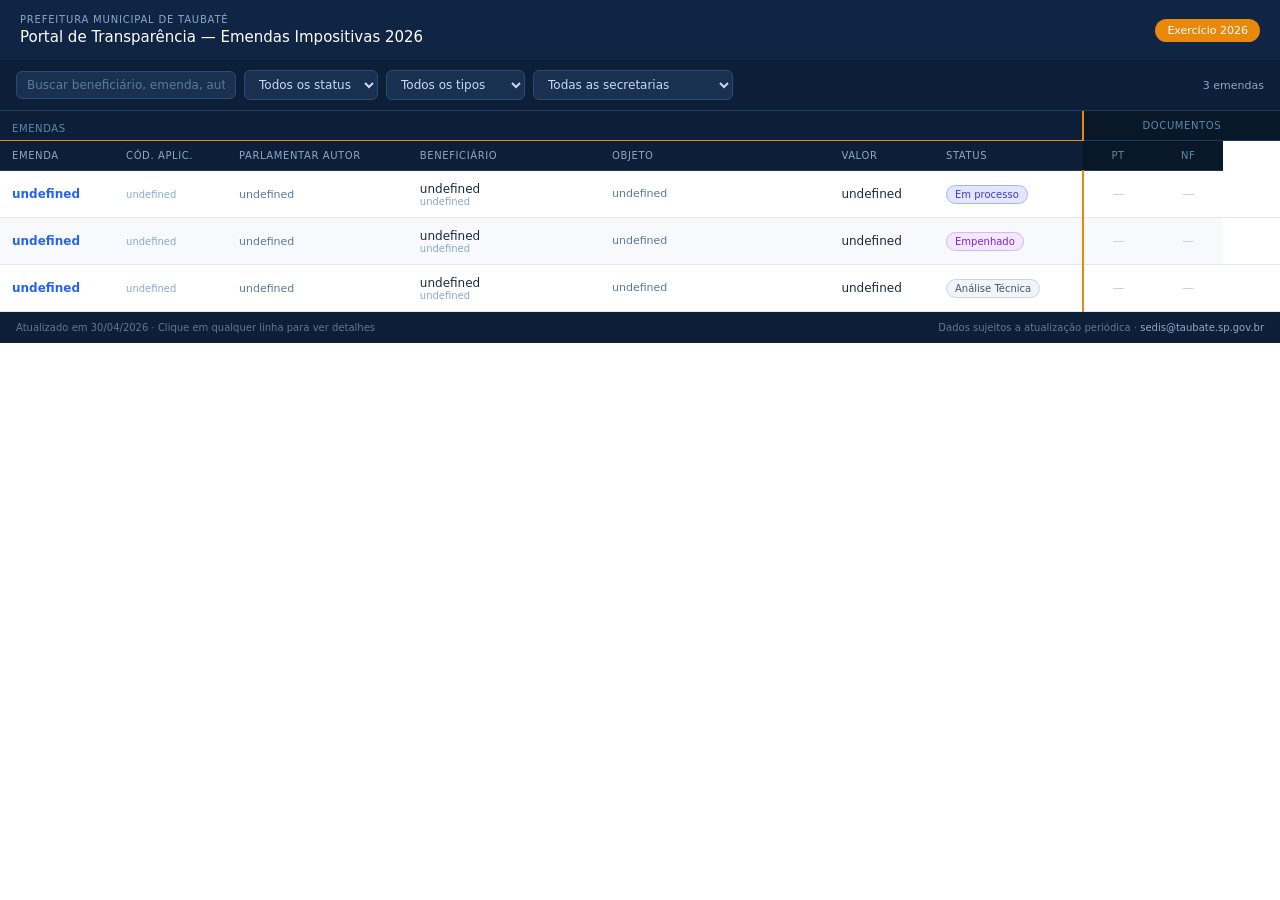
==== web/index.html @ 2fb99d01 "Feat: finished first version of the Python Excel to JSON conversion" ====
<!doctype html>
<html lang="pt-BR">
  <head>
    <meta charset="UTF-8" />
    <meta name="viewport" content="width=device-width, initial-scale=1.0" />
    <title>Emendas Impositivas 2026 — Taubaté</title>
    
    <link rel="stylesheet" href="./styles.css">
  </head>
  <body>
    <div class="portal">
      <div class="portal-header">
        <div class="portal-header-left">
          <span class="portal-pretitle">Prefeitura Municipal de Taubaté</span>
          <span class="portal-title">Portal de Transparência — Emendas Impositivas 2026</span>
        </div>
        <span class="portal-badge">Exercício 2026</span>
      </div>

      <div class="toolbar">
        <input type="text" id="busca" placeholder="Buscar beneficiário, emenda, autor..." />
        <select id="fStatus">
          <option value="">Todos os status</option>
          <option>Análise técnica</option>
          <option>Em processo</option>
          <option>Empenhado</option>
          <option>Liquidado</option>
          <option>Pago</option>
          <option>Concluído</option>
          <option>Devolvida</option>
        </select>
        <select id="fTipo">
          <option value="">Todos os tipos</option>
          <option value="OSC">Entidades</option>
          <option value="Direta">Execução direta</option>
        </select>
        <select id="fSec">
          <option value="">Todas as secretarias</option>
          <option>Secretaria de Gabinete</option>
          <option>Secretaria de Governo e Relações Institucionais</option>
          <option>Procuradoria Geral do Município</option>
          <option>Secretaria de Desenvolvimento, Inovação e Turismo</option>
          <option>Secretaria de Desenvolvimento e Inclusão Social</option>
          <option>Secretaria de Habitação</option>
          <option>Secretaria de Meio Ambiente e do Bem Estar Animal</option>
          <option>Secretaria de Obras</option>
          <option>Secretaria da Educação</option>
          <option>Secretaria de Cultura e Economia Criativa</option>
          <option>Secretaria de Segurança Pública</option>
          <option>Secretaria de Planejamento Urbano</option>
          <option>Secretaria de Mobilidade Urbana</option>
          <option>Secretaria de Esportes, Lazer e Qualidade de Vida</option>
          <option>Secretaria de Administração</option>
          <option>Secretaria da Fazenda</option>
          <option>Secretaria da Saúde</option>
          <option>Secretaria de Serviços Públicos</option>
        </select>
        <span class="toolbar-count" id="count"></span>
      </div>

      <div class="table-wrap">
        <table>
          <colgroup>
            <col style="width: 72px" />
            <col style="width: 82px" />
            <col style="width: 115px" />
            <col style="width: 155px" />
            <col style="width: 185px" />
            <col style="width: 82px" />
            <col style="width: 120px" />
            <col style="width: 46px" />
            <col style="width: 46px" />
            <col style="width: 46px" />
          </colgroup>
          <thead>
            <tr>
              <th colspan="7" class="th-nd" style="background:#0d1e38;color:#5a8ab0;font-size:10px;border-bottom:1px solid #e8890c;padding-bottom:4px;cursor:default;">
                EMENDAS
              </th>
              <th colspan="3" class="docs-header th-sep" style="font-size:10px;">
                DOCUMENTOS
              </th>
            </tr>
            <tr>
              <th data-col="id">Emenda</th>
              <th>Cód. Aplic.</th>
              <th data-col="parlamentarAutor">Parlamentar Autor</th>
              <th data-col="benef">Beneficiário</th>
              <th>Objeto</th>
              <th data-col="valor_num">Valor</th>
              <th data-col="status">Status</th>
              <th class="td-center docs-header" title="Plano de Trabalho">PT</th>
              <th class="td-center docs-header" title="Nota Fiscal / Comprovante">NF</th>
            </tr>
          </thead>
          <tbody id="tbody"></tbody>
        </table>
      </div>

      <div class="footer">
        <span class="footer-left">Atualizado em 30/04/2026 · Clique em qualquer linha para ver detalhes</span>
        <span class="footer-right">Dados sujeitos a atualização periódica · <a href="mailto:sedis@taubate.sp.gov.br">sedis@taubate.sp.gov.br</a></span>
      </div>
    </div>

    <div class="overlay" id="ov"></div>
    <div class="drawer" id="drw">
      <div class="drw-hdr">
        <div>
          <div class="drw-title" id="d-tit"></div>
          <div class="drw-sub" id="d-sub"></div>
        </div>
        <button class="drw-close" id="drw-close">&#10005;</button>
      </div>
      <div class="drw-body" id="d-body"></div>
    </div>

    <script type="module" src="./main.js"></script>
  </body>
</html>
---- web/styles.css ----
* {
  box-sizing: border-box;
  margin: 0;
  padding: 0;
}
body {
  font-family:
    system-ui,
    -apple-system,
    sans-serif;
  font-size: 13px;
  background: #f0f4f8;
}
.portal {
  background: #fff;
  min-height: 100vh;
}
.portal-header {
  background: #102444;
  padding: 14px 20px;
  display: flex;
  align-items: center;
  justify-content: space-between;
  gap: 12px;
  flex-wrap: wrap;
}
.portal-header-left {
  display: flex;
  flex-direction: column;
  gap: 3px;
}
.portal-pretitle {
  font-size: 10px;
  color: #8ba8cc;
  letter-spacing: 0.08em;
  text-transform: uppercase;
  font-weight: 500;
}
.portal-title {
  font-size: 15px;
  font-weight: 500;
  color: #fff;
}
.portal-badge {
  background: #e8890c;
  color: #fff;
  font-size: 11px;
  font-weight: 500;
  padding: 5px 12px;
  border-radius: 20px;
  white-space: nowrap;
}
.toolbar {
  background: #0d1e38;
  padding: 10px 16px;
  display: flex;
  align-items: center;
  gap: 8px;
  flex-wrap: wrap;
  border-bottom: 1px solid #1e3a5f;
  position: sticky;
  top: 0;
  z-index: 10;
}
.toolbar input {
  background: #1a3050;
  border: 0.5px solid #2a4a70;
  color: #c8daf0;
  border-radius: 6px;
  padding: 6px 10px;
  font-size: 12px;
  width: 220px;
  outline: none;
  font-family: inherit;
}
.toolbar input::placeholder {
  color: #5a7a9a;
}
.toolbar select {
  background: #1a3050;
  border: 0.5px solid #2a4a70;
  color: #c8daf0;
  border-radius: 6px;
  padding: 6px 10px;
  font-size: 12px;
  outline: none;
  cursor: pointer;
  font-family: inherit;
  max-width: 200px;
}
.toolbar-count {
  margin-left: auto;
  font-size: 11px;
  color: #8ba8cc;
  white-space: nowrap;
}
.table-wrap {
  overflow-x: auto;
}
table {
  width: 100%;
  border-collapse: collapse;
  min-width: 960px;
}
thead tr {
  background: #0d1e38;
}
th {
  color: #8ba8cc;
  font-size: 10px;
  font-weight: 500;
  letter-spacing: 0.06em;
  text-transform: uppercase;
  padding: 9px 12px;
  text-align: left;
  white-space: nowrap;
  border-bottom: 1px solid #1e3a5f;
  cursor: pointer;
  user-select: none;
  transition: color 0.12s;
}
th:hover {
  color: #c8daf0;
}
th.sorted {
  color: #e8890c;
}
th.docs-header {
  background: #091828;
  color: #5a8ab0;
  text-align: center;
  cursor: default;
}
th.th-nd {
  cursor: default;
}
.th-sep {
  border-left: 2px solid #e8890c !important;
}
tbody tr {
  border-bottom: 0.5px solid #e5e9ef;
  transition: background 0.12s;
  cursor: pointer;
}
tbody tr:hover {
  background: #eef4ff;
}
tbody tr:nth-child(even) {
  background: #f7f9fc;
}
tbody tr:nth-child(even):hover {
  background: #eef4ff;
}
td {
  padding: 9px 12px;
  vertical-align: middle;
  color: #1a2a3a;
  font-size: 12px;
  overflow: hidden;
  text-overflow: ellipsis;
  max-width: 0;
}
td.td-center {
  text-align: center;
  max-width: none;
}
td.td-nw {
  white-space: nowrap;
  max-width: none;
}
td.td-sep {
  border-left: 2px solid #e8890c;
}
.em-num {
  font-weight: 600;
  color: #2563eb;
  font-size: 12px;
  white-space: nowrap;
}
.em-autor {
  color: #5a7a9a;
  font-size: 11px;
  white-space: nowrap;
  overflow: hidden;
  text-overflow: ellipsis;
  display: block;
}
.em-benef {
  font-size: 12px;
  color: #1a2a3a;
  overflow: hidden;
  text-overflow: ellipsis;
  white-space: nowrap;
  display: block;
}
.em-obj {
  font-size: 11px;
  color: #5a7a9a;
  line-height: 1.35;
  overflow: hidden;
  text-overflow: ellipsis;
  white-space: nowrap;
  display: block;
}
.em-sec {
  font-size: 10px;
  color: #8ba8cc;
  white-space: nowrap;
  overflow: hidden;
  text-overflow: ellipsis;
  display: block;
}
.em-valor {
  font-weight: 500;
  white-space: nowrap;
  font-size: 12px;
}
.badge {
  display: inline-block;
  padding: 3px 8px;
  border-radius: 20px;
  font-size: 10px;
  font-weight: 500;
  white-space: nowrap;
}
.b-analise {
  background: #f1f5f9;
  color: #475569;
  border: 1px solid #cbd5e1;
}
.b-aprovado {
  background: #dbeafe;
  color: #1d4ed8;
  border: 1px solid #93c5fd;
}
.b-reprovado {
  background: #fee2e2;
  color: #b91c1c;
  border: 1px solid #fca5a5;
}
.b-aguardando {
  background: #fef3c7;
  color: #92400e;
  border: 1px solid #fcd34d;
}
.b-processo {
  background: #e0e7ff;
  color: #4338ca;
  border: 1px solid #a5b4fc;
}
.b-empenhado {
  background: #f3e8ff;
  color: #7e22ce;
  border: 1px solid #d8b4fe;
}
.b-liquidado {
  background: #ccfbf1;
  color: #0f766e;
  border: 1px solid #5eead4;
}
.b-pago {
  background: #dcfce7;
  color: #166534;
  border: 1px solid #86efac;
}
.b-concluido {
  background: #d1fae5;
  color: #065f46;
  border: 1px solid #6ee7b7;
}
.b-devolvida {
  background: #fee2e2;
  color: #b91c1c;
  border: 1px solid #fca5a5;
}
.doc-btn {
  display: inline-flex;
  align-items: center;
  justify-content: center;
  width: 28px;
  height: 28px;
  border-radius: 6px;
  border: 1px solid #dde3ea;
  background: #f7f9fc;
  cursor: pointer;
  transition: all 0.12s;
  text-decoration: none;
  margin: 0 2px;
  position: relative;
}
.doc-btn:hover {
  background: #dbeafe;
  border-color: #93c5fd;
  transform: translateY(-1px);
}
.doc-btn svg {
  width: 14px;
  height: 14px;
}
.doc-btn .tip {
  position: absolute;
  bottom: calc(100%+5px);
  left: 50%;
  transform: translateX(-50%);
  background: #102444;
  color: #c8daf0;
  font-size: 10px;
  white-space: nowrap;
  padding: 3px 7px;
  border-radius: 4px;
  pointer-events: none;
  opacity: 0;
  transition: opacity 0.15s;
  z-index: 100;
  border: 1px solid #2a4a70;
}
.doc-btn:hover .tip {
  opacity: 1;
}
.doc-na {
  width: 28px;
  height: 28px;
  display: inline-flex;
  align-items: center;
  justify-content: center;
  margin: 0 2px;
  color: #c0ccd8;
  font-size: 12px;
}
.empty-row td {
  text-align: center;
  padding: 40px;
  color: #9fb0c0;
  font-size: 13px;
  max-width: none;
}
.footer {
  background: #0d1e38;
  padding: 10px 16px;
  display: flex;
  align-items: center;
  justify-content: space-between;
  flex-wrap: wrap;
  gap: 6px;
}
.footer-left,
.footer-right {
  font-size: 10px;
  color: #5a7a9a;
}
.footer a {
  color: #8ba8cc;
  text-decoration: none;
}
.footer a:hover {
  color: #e8890c;
}
/* DRAWER */
.overlay {
  position: fixed;
  inset: 0;
  background: rgba(0, 0, 0, 0.5);
  z-index: 200;
  opacity: 0;
  pointer-events: none;
  transition: opacity 0.2s;
}
.overlay.open {
  opacity: 1;
  pointer-events: all;
}
.drawer {
  position: fixed;
  top: 0;
  right: 0;
  width: 400px;
  height: 100%;
  background: #fff;
  border-left: 3px solid #e8890c;
  z-index: 201;
  transform: translateX(100%);
  transition: transform 0.25s cubic-bezier(0.4, 0, 0.2, 1);
  overflow-y: auto;
  display: flex;
  flex-direction: column;
}
.drawer.open {
  transform: translateX(0);
}
.drw-hdr {
  background: #102444;
  padding: 14px 18px;
  border-bottom: 1px solid #1e3a5f;
  display: flex;
  align-items: flex-start;
  justify-content: space-between;
  gap: 10px;
  position: sticky;
  top: 0;
  z-index: 1;
}
.drw-title {
  font-size: 13px;
  font-weight: 600;
  color: #fff;
  line-height: 1.3;
}
.drw-sub {
  font-size: 11px;
  color: #8ba8cc;
  margin-top: 2px;
  line-height: 1.4;
}
.drw-close {
  background: transparent;
  border: 1px solid #1e3a5f;
  color: #8ba8cc;
  border-radius: 5px;
  width: 28px;
  height: 28px;
  cursor: pointer;
  font-size: 16px;
  display: flex;
  align-items: center;
  justify-content: center;
  flex-shrink: 0;
  transition: all 0.15s;
  font-family: inherit;
}
.drw-close:hover {
  border-color: #e8890c;
  color: #e8890c;
}
.drw-body {
  padding: 18px;
  flex: 1;
}
.drw-sec {
  margin-bottom: 20px;
}
.drw-sec-title {
  font-size: 10px;
  font-weight: 600;
  color: #e8890c;
  text-transform: uppercase;
  letter-spacing: 0.1em;
  border-bottom: 1px solid #edf0f4;
  padding-bottom: 6px;
  margin-bottom: 12px;
}
.drw-field {
  margin-bottom: 10px;
}
.drw-lbl {
  font-size: 10px;
  color: #9fb0c0;
  font-weight: 500;
  margin-bottom: 2px;
  text-transform: uppercase;
  letter-spacing: 0.05em;
}
.drw-val {
  font-size: 12px;
  color: #1a2a3a;
  line-height: 1.5;
}
.drw-val.mono {
  font-family: monospace;
  color: #2563eb;
  font-size: 13px;
}
.drw-val.big {
  font-size: 18px;
  font-weight: 600;
  color: #e8890c;
}
.drw-docs {
  display: grid;
  grid-template-columns: 1fr 1fr 1fr;
  gap: 8px;
  margin-top: 4px;
}
.drw-doc {
  display: flex;
  flex-direction: column;
  align-items: center;
  gap: 6px;
  padding: 14px 8px;
  background: #f7f9fc;
  border: 1px solid #dde3ea;
  border-radius: 8px;
  cursor: pointer;
  text-decoration: none;
  transition: all 0.15s;
  text-align: center;
}
.drw-doc:hover {
  background: #dbeafe;
  border-color: #93c5fd;
}
.drw-doc.off {
  opacity: 0.3;
  pointer-events: none;
}
.drw-doc svg {
  width: 26px;
  height: 26px;
}
.drw-doc-lbl {
  font-size: 10px;
  color: #5a7a9a;
  line-height: 1.3;
  font-weight: 500;
}

.em-cod {
  font-size: 10px;
  color: #8ba8cc;
}

.doc-label--active {
  color: inherit;
}

.doc-label--inactive {
  color: #9ca3af;
}
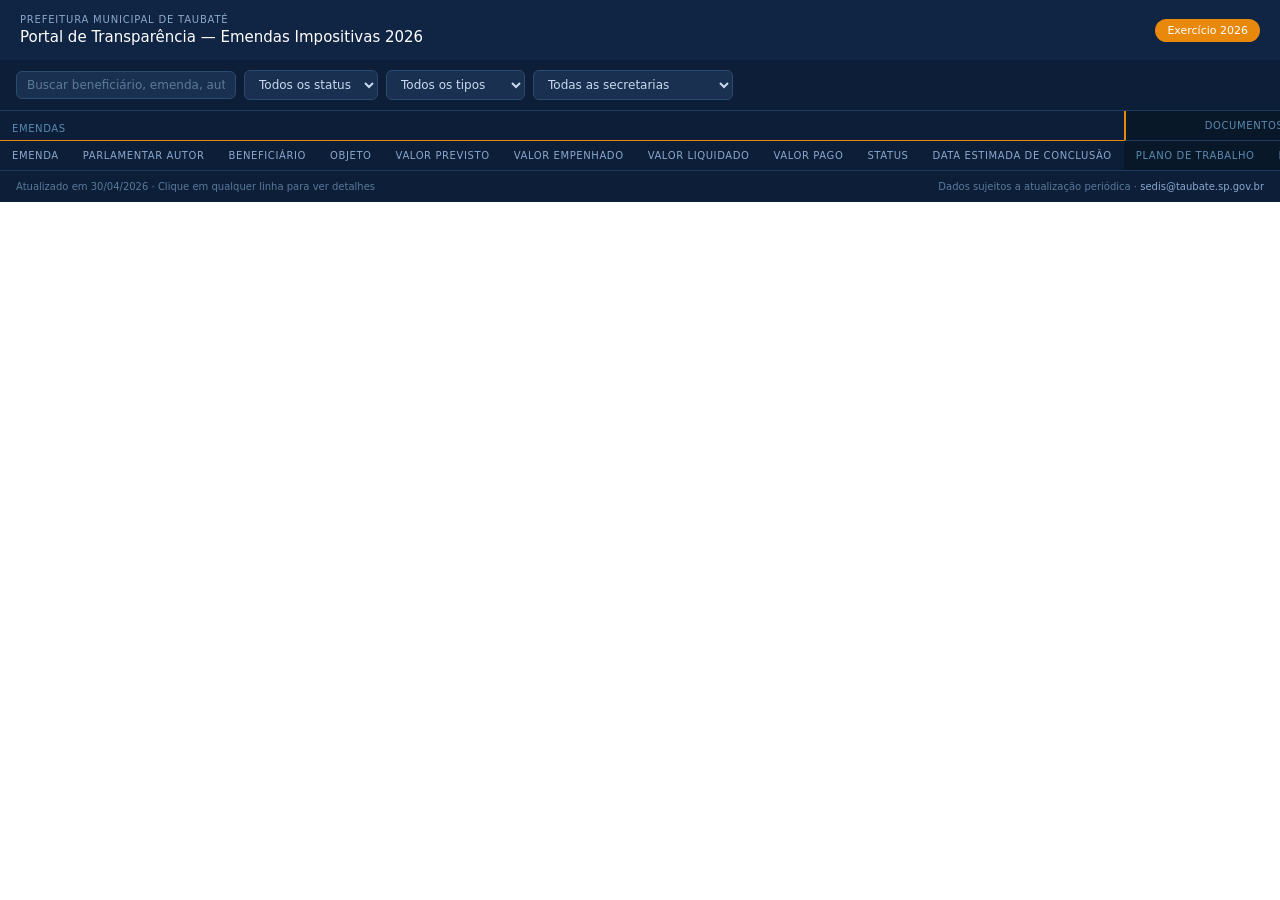
==== commit ae7fa08f: "Feat: adapted HTML page to accomodate JSON data pipeline. Still needs adjustments in styling, refact" ====
--- a/web/index.html
+++ b/web/index.html
@@ -74,23 +74,26 @@
           </colgroup>
           <thead>
             <tr>
-              <th colspan="7" class="th-nd" style="background:#0d1e38;color:#5a8ab0;font-size:10px;border-bottom:1px solid #e8890c;padding-bottom:4px;cursor:default;">
+              <th colspan="10" class="th-nd" style="background:#0d1e38;color:#5a8ab0;font-size:10px;border-bottom:1px solid #e8890c;padding-bottom:4px;cursor:default;">
                 EMENDAS
               </th>
-              <th colspan="3" class="docs-header th-sep" style="font-size:10px;">
+              <th colspan="2" class="docs-header th-sep" style="font-size:10px;">
                 DOCUMENTOS
               </th>
             </tr>
             <tr>
-              <th data-col="id">Emenda</th>
-              <th>Cód. Aplic.</th>
-              <th data-col="parlamentarAutor">Parlamentar Autor</th>
-              <th data-col="benef">Beneficiário</th>
-              <th>Objeto</th>
-              <th data-col="valor_num">Valor</th>
-              <th data-col="status">Status</th>
-              <th class="td-center docs-header" title="Plano de Trabalho">PT</th>
-              <th class="td-center docs-header" title="Nota Fiscal / Comprovante">NF</th>
+              <th class="td-center table-header" data-col="numeroEmenda">Emenda</th>
+              <th class="td-center table-header" data-col="parlamentarAutor">Parlamentar Autor</th>
+              <th class="td-center table-header" data-col="beneficiario">Beneficiário</th>
+              <th class="td-center table-header" data-col="objeto">Objeto</th>
+              <th class="td-center table-header" data-col="valorPrevisto">Valor Previsto</th>
+              <th class="td-center table-header" data-col="valorEmpenhado">Valor Empenhado</th>
+              <th class="td-center table-header" data-col="valorLiquidado">Valor Liquidado</th>
+              <th class="td-center table-header" data-col="valorPago">Valor Pago</th>
+              <th class="td-center table-header" data-col="status">Status</th>
+              <th class="td-center table-header" data-col="dataEstimadaConclusao">Data Estimada de Conclusão</th>
+              <th class="td-center docs-header" title="Plano de Trabalho">Plano de Trabalho</th>
+              <th class="td-center docs-header" title="Nota Fiscal / Comprovante">Nota Fiscal</th>
             </tr>
           </thead>
           <tbody id="tbody"></tbody>
--- a/web/styles.css
+++ b/web/styles.css
@@ -99,7 +99,8 @@
 }
 table {
   width: 100%;
-  border-collapse: collapse;
+  border-collapse: separate;
+  border-spacing: 0;
   min-width: 960px;
 }
 thead tr {
@@ -125,12 +126,21 @@
 th.sorted {
   color: #e8890c;
 }
+
 th.docs-header {
+  width: 100%;
   background: #091828;
   color: #5a8ab0;
   text-align: center;
   cursor: default;
 }
+
+th.table-header {
+  width: 100%;
+  text-align: center;
+  cursor: default;
+}
+
 th.th-nd {
   cursor: default;
 }
@@ -518,6 +528,11 @@
   color: #8ba8cc;
 }
 
+.em-dataEstimadaConclusao {
+  font-size: 10px;
+  font-weight: bold;
+}
+
 .doc-label--active {
   color: inherit;
 }
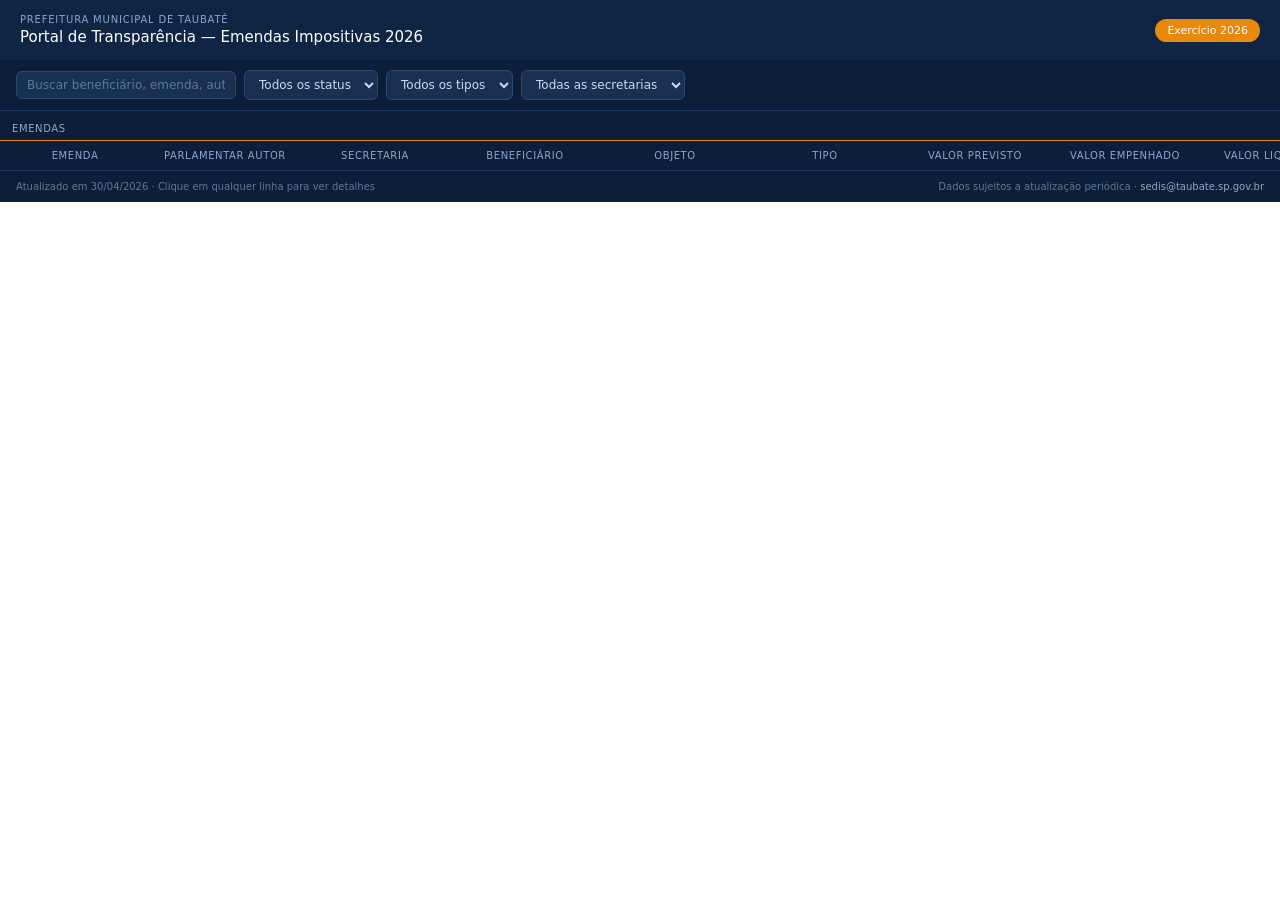
==== commit de91a9fe: "Refactor: separated css files for ease of maintainance, adjusted styling and corrected estimated con" ====
--- a/web/index.html
+++ b/web/index.html
@@ -5,7 +5,9 @@
     <meta name="viewport" content="width=device-width, initial-scale=1.0" />
     <title>Emendas Impositivas 2026 — Taubaté</title>
     
-    <link rel="stylesheet" href="./styles.css">
+    <link rel="stylesheet" href="./base.css">
+    <link rel="stylesheet" href="./table.css">
+    <link rel="stylesheet" href="./drawer.css">
   </head>
   <body>
     <div class="portal">
@@ -21,60 +23,21 @@
         <input type="text" id="busca" placeholder="Buscar beneficiário, emenda, autor..." />
         <select id="fStatus">
           <option value="">Todos os status</option>
-          <option>Análise técnica</option>
-          <option>Em processo</option>
-          <option>Empenhado</option>
-          <option>Liquidado</option>
-          <option>Pago</option>
-          <option>Concluído</option>
-          <option>Devolvida</option>
         </select>
         <select id="fTipo">
           <option value="">Todos os tipos</option>
-          <option value="OSC">Entidades</option>
-          <option value="Direta">Execução direta</option>
         </select>
         <select id="fSec">
           <option value="">Todas as secretarias</option>
-          <option>Secretaria de Gabinete</option>
-          <option>Secretaria de Governo e Relações Institucionais</option>
-          <option>Procuradoria Geral do Município</option>
-          <option>Secretaria de Desenvolvimento, Inovação e Turismo</option>
-          <option>Secretaria de Desenvolvimento e Inclusão Social</option>
-          <option>Secretaria de Habitação</option>
-          <option>Secretaria de Meio Ambiente e do Bem Estar Animal</option>
-          <option>Secretaria de Obras</option>
-          <option>Secretaria da Educação</option>
-          <option>Secretaria de Cultura e Economia Criativa</option>
-          <option>Secretaria de Segurança Pública</option>
-          <option>Secretaria de Planejamento Urbano</option>
-          <option>Secretaria de Mobilidade Urbana</option>
-          <option>Secretaria de Esportes, Lazer e Qualidade de Vida</option>
-          <option>Secretaria de Administração</option>
-          <option>Secretaria da Fazenda</option>
-          <option>Secretaria da Saúde</option>
-          <option>Secretaria de Serviços Públicos</option>
         </select>
         <span class="toolbar-count" id="count"></span>
       </div>
 
       <div class="table-wrap">
         <table>
-          <colgroup>
-            <col style="width: 72px" />
-            <col style="width: 82px" />
-            <col style="width: 115px" />
-            <col style="width: 155px" />
-            <col style="width: 185px" />
-            <col style="width: 82px" />
-            <col style="width: 120px" />
-            <col style="width: 46px" />
-            <col style="width: 46px" />
-            <col style="width: 46px" />
-          </colgroup>
           <thead>
             <tr>
-              <th colspan="10" class="th-nd" style="background:#0d1e38;color:#5a8ab0;font-size:10px;border-bottom:1px solid #e8890c;padding-bottom:4px;cursor:default;">
+              <th colspan="12" class="th-group">
                 EMENDAS
               </th>
               <th colspan="2" class="docs-header th-sep" style="font-size:10px;">
@@ -84,8 +47,10 @@
             <tr>
               <th class="td-center table-header" data-col="numeroEmenda">Emenda</th>
               <th class="td-center table-header" data-col="parlamentarAutor">Parlamentar Autor</th>
+              <th class="td-center table-header" data-col="secretaria">Secretaria</th>
               <th class="td-center table-header" data-col="beneficiario">Beneficiário</th>
               <th class="td-center table-header" data-col="objeto">Objeto</th>
+              <th class="td-center table-header" data-col="tipo">Tipo</th>
               <th class="td-center table-header" data-col="valorPrevisto">Valor Previsto</th>
               <th class="td-center table-header" data-col="valorEmpenhado">Valor Empenhado</th>
               <th class="td-center table-header" data-col="valorLiquidado">Valor Liquidado</th>
--- a/web/base.css
+++ b/web/base.css
@@ -0,0 +1,138 @@
+/* ── Tokens ──────────────────────────────────────────────── */
+:root {
+  --c-bg-deep:    #091828;
+  --c-bg-dark:    #0d1e38;
+  --c-bg-mid:     #102444;
+  --c-bg-input:   #1a3050;
+  --c-border:     #1e3a5f;
+  --c-border-input: #2a4a70;
+  --c-accent:     #e8890c;
+  --c-text-primary:   #fff;
+  --c-text-body:      #1a2a3a;
+  --c-text-muted:     #8ba8cc;
+  --c-text-subtle:    #5a7a9a;
+  --c-text-input:     #c8daf0;
+  --c-text-placeholder: #5a7a9a;
+  --c-hover-row:  #eef4ff;
+  --c-row-even:   #f7f9fc;
+}
+
+/* ── Reset ───────────────────────────────────────────────── */
+*, *::before, *::after {
+  box-sizing: border-box;
+  margin: 0;
+  padding: 0;
+}
+
+body {
+  font-family: system-ui, -apple-system, sans-serif;
+  font-size: 13px;
+  background: #f0f4f8;
+}
+
+/* ── Portal shell ────────────────────────────────────────── */
+.portal {
+  background: #fff;
+  min-height: 100vh;
+}
+
+/* ── Header ──────────────────────────────────────────────── */
+.portal-header {
+  background: var(--c-bg-mid);
+  padding: 14px 20px;
+  display: flex;
+  align-items: center;
+  justify-content: space-between;
+  gap: 12px;
+  flex-wrap: wrap;
+}
+.portal-header-left {
+  display: flex;
+  flex-direction: column;
+  gap: 3px;
+}
+.portal-pretitle {
+  font-size: 10px;
+  color: var(--c-text-muted);
+  letter-spacing: 0.08em;
+  text-transform: uppercase;
+  font-weight: 500;
+}
+.portal-title {
+  font-size: 15px;
+  font-weight: 500;
+  color: var(--c-text-primary);
+}
+.portal-badge {
+  background: var(--c-accent);
+  color: var(--c-text-primary);
+  font-size: 11px;
+  font-weight: 500;
+  padding: 5px 12px;
+  border-radius: 20px;
+  white-space: nowrap;
+}
+
+/* ── Toolbar ─────────────────────────────────────────────── */
+.toolbar {
+  background: var(--c-bg-dark);
+  padding: 10px 16px;
+  display: flex;
+  align-items: center;
+  gap: 8px;
+  flex-wrap: wrap;
+  border-bottom: 1px solid var(--c-border);
+  position: sticky;
+  top: 0;
+  z-index: 10;
+}
+.toolbar input,
+.toolbar select {
+  background: var(--c-bg-input);
+  border: 0.5px solid var(--c-border-input);
+  color: var(--c-text-input);
+  border-radius: 6px;
+  padding: 6px 10px;
+  font-size: 12px;
+  outline: none;
+  font-family: inherit;
+}
+.toolbar input {
+  width: 220px;
+}
+.toolbar input::placeholder {
+  color: var(--c-text-placeholder);
+}
+.toolbar select {
+  max-width: 200px;
+  cursor: pointer;
+}
+.toolbar-count {
+  margin-left: auto;
+  font-size: 11px;
+  color: var(--c-text-muted);
+  white-space: nowrap;
+}
+
+/* ── Footer ──────────────────────────────────────────────── */
+.footer {
+  background: var(--c-bg-dark);
+  padding: 10px 16px;
+  display: flex;
+  align-items: center;
+  justify-content: space-between;
+  flex-wrap: wrap;
+  gap: 6px;
+}
+.footer-left,
+.footer-right {
+  font-size: 10px;
+  color: var(--c-text-subtle);
+}
+.footer a {
+  color: var(--c-text-muted);
+  text-decoration: none;
+}
+.footer a:hover {
+  color: var(--c-accent);
+}
--- a/web/table.css
+++ b/web/table.css
@@ -0,0 +1,278 @@
+/* ── Table wrapper ───────────────────────────────────────── */
+.table-wrap {
+  overflow-x: auto;
+}
+table {
+  width: 100%;
+  border-collapse: separate;
+  border-spacing: 0;
+  min-width: 960px;
+}
+
+/* ── thead ───────────────────────────────────────────────── */
+thead tr {
+  background: var(--c-bg-dark);
+}
+th {
+  color: var(--c-text-muted);
+  font-size: 10px;
+  font-weight: 500;
+  letter-spacing: 0.06em;
+  text-transform: uppercase;
+  padding: 9px 12px;
+  text-align: left;
+  white-space: nowrap;
+  border-bottom: 1px solid var(--c-border);
+  user-select: none;
+  transition: color 0.12s;
+}
+th.table-header {
+  min-width: 150px;
+  width: auto;
+  text-align: center;
+  cursor: pointer;
+}
+th.table-header:hover {
+  color: var(--c-text-input);
+}
+th.table-header.sorted {
+  color: var(--c-accent);
+}
+th.th-group {
+  /* First header row: "EMENDAS" / "DOCUMENTOS" group labels */
+  background: var(--c-bg-dark);
+  color: var(--c-text-muted);
+  font-size: 10px;
+  border-bottom: 1px solid var(--c-accent);
+  padding-bottom: 4px;
+  cursor: default;
+}
+th.docs-header {
+  background: var(--c-bg-deep);
+  color: #5a8ab0;
+  text-align: center;
+  cursor: default;
+}
+.th-sep {
+  border-left: 2px solid var(--c-accent) !important;
+}
+
+/* ── tbody ───────────────────────────────────────────────── */
+tbody tr {
+  border-bottom: 0.5px solid #e5e9ef;
+  transition: background 0.12s;
+  cursor: pointer;
+}
+tbody tr:nth-child(even) {
+  background: var(--c-row-even);
+}
+tbody tr:hover {
+  background: var(--c-hover-row);
+}
+
+/* ── Cells ───────────────────────────────────────────────── */
+td {
+  padding: 9px 12px;
+  vertical-align: middle;
+  color: var(--c-text-body);
+  font-size: 12px;
+  overflow: hidden;
+  text-overflow: ellipsis;
+  max-width: 0;
+}
+td.td-center {
+  text-align: center;
+  max-width: none;
+}
+td.td-nw {
+  white-space: nowrap;
+  min-width: auto;
+}
+td.td-sep {
+  border-left: 2px solid var(--c-accent);
+}
+
+/* ── Cell content ────────────────────────────────────────── */
+.em-num {
+  font-weight: 600;
+  color: #2563eb;
+  font-size: 12px;
+  white-space: nowrap;
+}
+.em-autor {
+  color: var(--c-text-subtle);
+  font-size: 11px;
+  white-space: nowrap;
+  overflow: hidden;
+  text-overflow: ellipsis;
+  display: block;
+}
+.em-benef {
+  font-size: 12px;
+  color: var(--c-text-body);
+  overflow: hidden;
+  text-overflow: ellipsis;
+  white-space: nowrap;
+  display: block;
+}
+.em-obj {
+  font-size: 11px;
+  color: var(--c-text-subtle);
+  line-height: 1.35;
+  overflow: hidden;
+  text-overflow: ellipsis;
+  white-space: nowrap;
+  display: block;
+}
+.em-valor {
+  font-weight: 500;
+  white-space: nowrap;
+  font-size: 12px;
+}
+.em-dataEstimadaConclusao {
+  font-size: 10px;
+  font-weight: bold;
+}
+
+/* ── Status badges ───────────────────────────────────────── */
+.badge {
+  display: inline-block;
+  padding: 3px 8px;
+  border-radius: 20px;
+  font-size: 10px;
+  font-weight: 500;
+  white-space: nowrap;
+}
+.b-analise {
+  width: 85px;
+  text-align: center;
+  background: #f1f5f9;
+  color: #475569;
+  border: 1px solid #cbd5e1;
+}
+.b-aprovado {
+  width: 85px;
+  text-align: center;
+  background: #dbeafe;
+  color: #1d4ed8;
+  border: 1px solid #93c5fd;
+}
+.b-reprovado {
+  width: 85px;
+  text-align: center;
+  background: #fee2e2;
+  color: #b91c1c;
+  border: 1px solid #fca5a5;
+}
+.b-aguardando {
+  width: 85px;
+  text-align: center;
+  background: #fef3c7;
+  color: #92400e;
+  border: 1px solid #fcd34d;
+}
+.b-processo {
+  width: 85px;
+  text-align: center;
+  background: #e0e7ff;
+  color: #4338ca;
+  border: 1px solid #a5b4fc;
+}
+.b-empenhado {
+  width: 85px;
+  text-align: center;
+  background: #f3e8ff;
+  color: #7e22ce;
+  border: 1px solid #d8b4fe;
+}
+.b-liquidado {
+  width: 85px;
+  text-align: center;
+  background: #ccfbf1;
+  color: #0f766e;
+  border: 1px solid #5eead4;
+}
+.b-pago {
+  width: 85px;
+  text-align: center;
+  background: #dcfce7;
+  color: #166534;
+  border: 1px solid #86efac;
+}
+.b-concluido {
+  width: 85px;
+  text-align: center;
+  background: #d1fae5;
+  color: #065f46;
+  border: 1px solid #6ee7b7;
+}
+.b-devolvida {
+  width: 85px;
+  text-align: center;
+  background: #fee2e2;
+  color: #b91c1c;
+  border: 1px solid #fca5a5;
+}
+
+/* ── Document buttons (table cells) ─────────────────────── */
+.doc-btn {
+  display: inline-flex;
+  align-items: center;
+  justify-content: center;
+  width: 28px;
+  height: 28px;
+  border-radius: 6px;
+  border: 1px solid #dde3ea;
+  background: #f7f9fc;
+  cursor: pointer;
+  transition: all 0.12s;
+  text-decoration: none;
+  margin: 0 2px;
+  position: relative;
+}
+.doc-btn svg {
+  width: 14px;
+  height: 14px;
+}
+.doc-btn:hover {
+  background: #dbeafe;
+  border-color: #93c5fd;
+  transform: translateY(-1px);
+}
+.doc-btn .tip {
+  position: absolute;
+  bottom: calc(100% + 5px);
+  left: 50%;
+  transform: translateX(-50%);
+  background: var(--c-bg-mid);
+  color: var(--c-text-input);
+  font-size: 10px;
+  white-space: nowrap;
+  padding: 3px 7px;
+  border-radius: 4px;
+  pointer-events: none;
+  opacity: 0;
+  transition: opacity 0.15s;
+  z-index: 100;
+  border: 1px solid var(--c-border-input);
+}
+.doc-btn:hover .tip {
+  opacity: 1;
+}
+.doc-na {
+  width: 28px;
+  height: 28px;
+  display: inline-flex;
+  align-items: center;
+  justify-content: center;
+  margin: 0 2px;
+  color: #c0ccd8;
+  font-size: 12px;
+}
+.empty-row td {
+  text-align: center;
+  padding: 40px;
+  color: #9fb0c0;
+  font-size: 13px;
+  max-width: none;
+}
--- a/web/drawer.css
+++ b/web/drawer.css
@@ -0,0 +1,160 @@
+/* ── Overlay ─────────────────────────────────────────────── */
+.overlay {
+  position: fixed;
+  inset: 0;
+  background: rgba(0, 0, 0, 0.5);
+  z-index: 200;
+  opacity: 0;
+  pointer-events: none;
+  transition: opacity 0.2s;
+}
+.overlay.open {
+  opacity: 1;
+  pointer-events: all;
+}
+
+/* ── Drawer shell ────────────────────────────────────────── */
+.drawer {
+  position: fixed;
+  top: 0;
+  right: 0;
+  width: 400px;
+  height: 100%;
+  background: #fff;
+  border-left: 3px solid var(--c-accent);
+  z-index: 201;
+  transform: translateX(100%);
+  transition: transform 0.25s cubic-bezier(0.4, 0, 0.2, 1);
+  overflow-y: auto;
+  display: flex;
+  flex-direction: column;
+}
+.drawer.open {
+  transform: translateX(0);
+}
+
+/* ── Drawer header ───────────────────────────────────────── */
+.drw-hdr {
+  background: var(--c-bg-mid);
+  padding: 14px 18px;
+  border-bottom: 1px solid var(--c-border);
+  display: flex;
+  align-items: flex-start;
+  justify-content: space-between;
+  gap: 10px;
+  position: sticky;
+  top: 0;
+  z-index: 1;
+}
+.drw-title {
+  font-size: 13px;
+  font-weight: 600;
+  color: var(--c-text-primary);
+  line-height: 1.3;
+}
+.drw-sub {
+  font-size: 11px;
+  color: var(--c-text-muted);
+  margin-top: 2px;
+  line-height: 1.4;
+}
+.drw-close {
+  background: transparent;
+  border: 1px solid var(--c-border);
+  color: var(--c-text-muted);
+  border-radius: 5px;
+  width: 28px;
+  height: 28px;
+  cursor: pointer;
+  font-size: 16px;
+  display: flex;
+  align-items: center;
+  justify-content: center;
+  flex-shrink: 0;
+  transition: all 0.15s;
+  font-family: inherit;
+}
+.drw-close:hover {
+  border-color: var(--c-accent);
+  color: var(--c-accent);
+}
+
+/* ── Drawer body ─────────────────────────────────────────── */
+.drw-body {
+  padding: 18px;
+  flex: 1;
+}
+.drw-sec {
+  margin-bottom: 20px;
+}
+.drw-sec-title {
+  font-size: 10px;
+  font-weight: 600;
+  color: var(--c-accent);
+  text-transform: uppercase;
+  letter-spacing: 0.1em;
+  border-bottom: 1px solid #edf0f4;
+  padding-bottom: 6px;
+  margin-bottom: 12px;
+}
+.drw-field {
+  margin-bottom: 10px;
+}
+.drw-lbl {
+  font-size: 10px;
+  color: #9fb0c0;
+  font-weight: 500;
+  margin-bottom: 2px;
+  text-transform: uppercase;
+  letter-spacing: 0.05em;
+}
+.drw-val {
+  font-size: 12px;
+  color: var(--c-text-body);
+  line-height: 1.5;
+}
+.drw-val--big {
+  font-size: 18px;
+  font-weight: 600;
+  color: var(--c-accent);
+}
+
+/* ── Drawer document links ───────────────────────────────── */
+.drw-docs {
+  display: grid;
+  grid-template-columns: 1fr 1fr;
+  gap: 8px;
+  margin-top: 4px;
+}
+.drw-doc {
+  display: flex;
+  flex-direction: column;
+  align-items: center;
+  gap: 6px;
+  padding: 14px 8px;
+  background: #f7f9fc;
+  border: 1px solid #dde3ea;
+  border-radius: 8px;
+  cursor: pointer;
+  text-decoration: none;
+  transition: all 0.15s;
+  text-align: center;
+}
+.drw-doc:hover {
+  background: #dbeafe;
+  border-color: #93c5fd;
+}
+.drw-doc.off {
+  opacity: 0.3;
+  pointer-events: none;
+}
+.drw-doc svg {
+  width: 26px;
+  height: 26px;
+}
+.drw-doc-lbl {
+  font-size: 10px;
+  color: var(--c-text-subtle);
+  line-height: 1.3;
+  font-weight: 500;
+}
